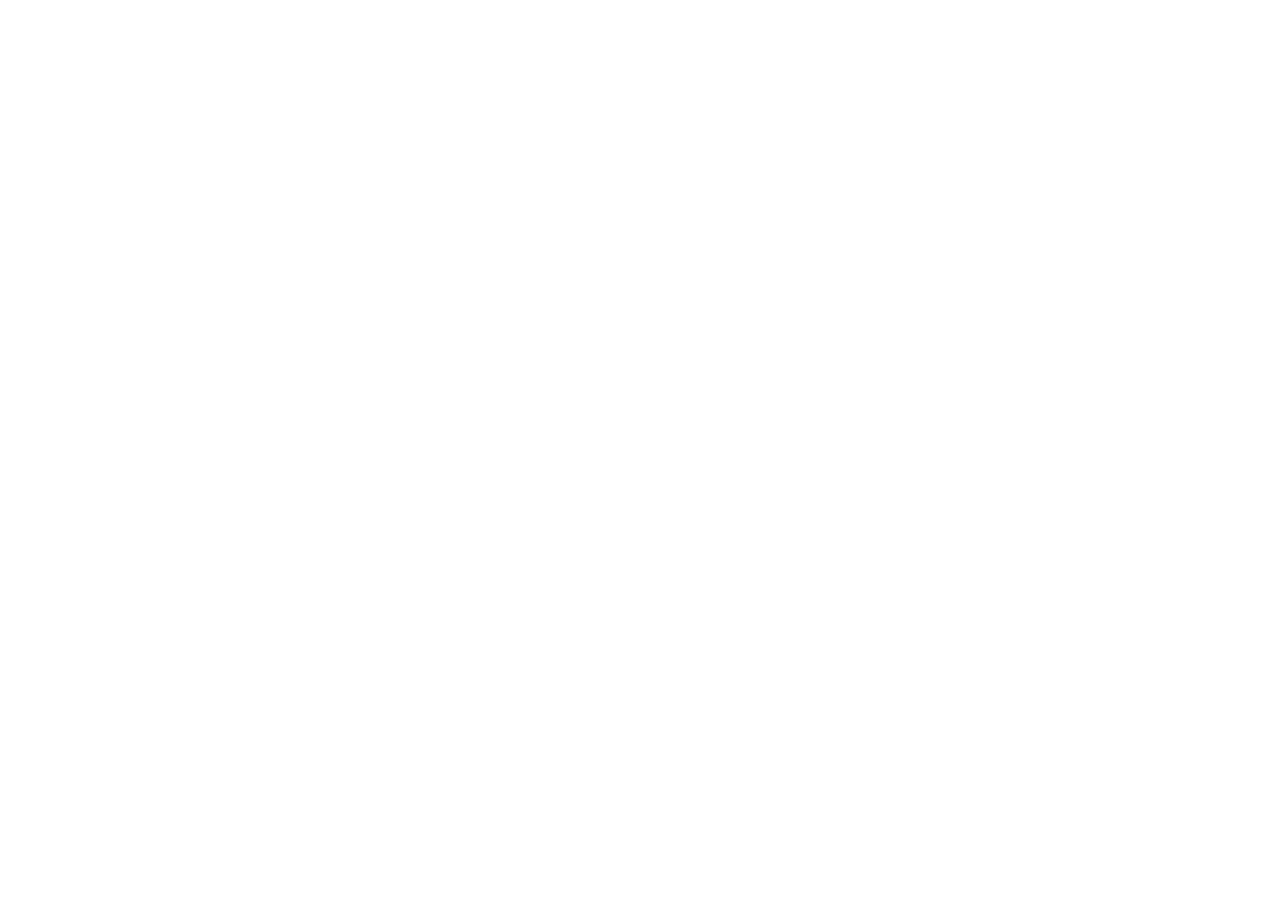
==== index.html @ 72d750d3 "Update 23:40 07/07/2023" ====
<!DOCTYPE html>
<html lang="en">
<head>
    <meta charset="UTF-8">
    <meta name="viewport" content="width=device-width, initial-scale=1.0">
    <title>Website cá  nhân của Jung Nguyen</title>
    <link rel="icon" href="Img/ico_web.png" type="image/png">
    <link rel="stylesheet" href="style.css">
    <script src="Notice.js"></script>
</head>
<body>
    
</body>
</html>
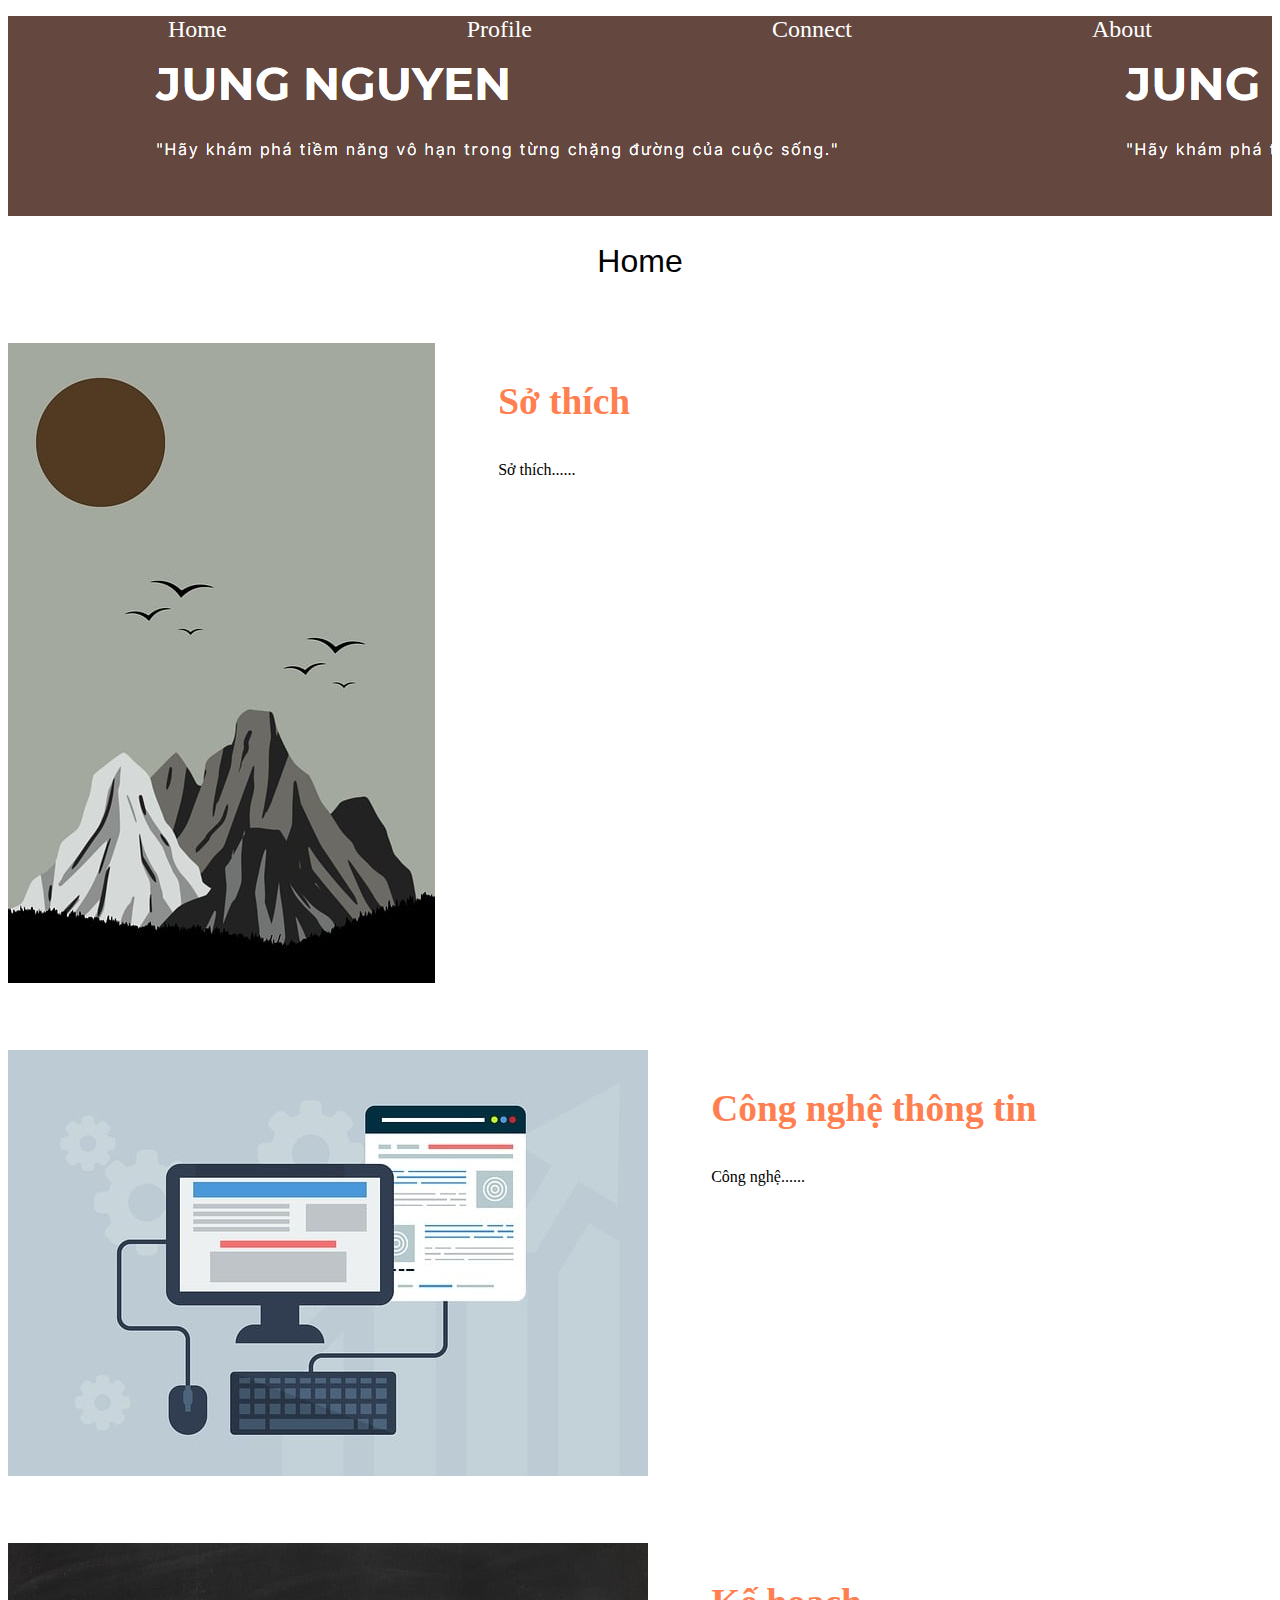
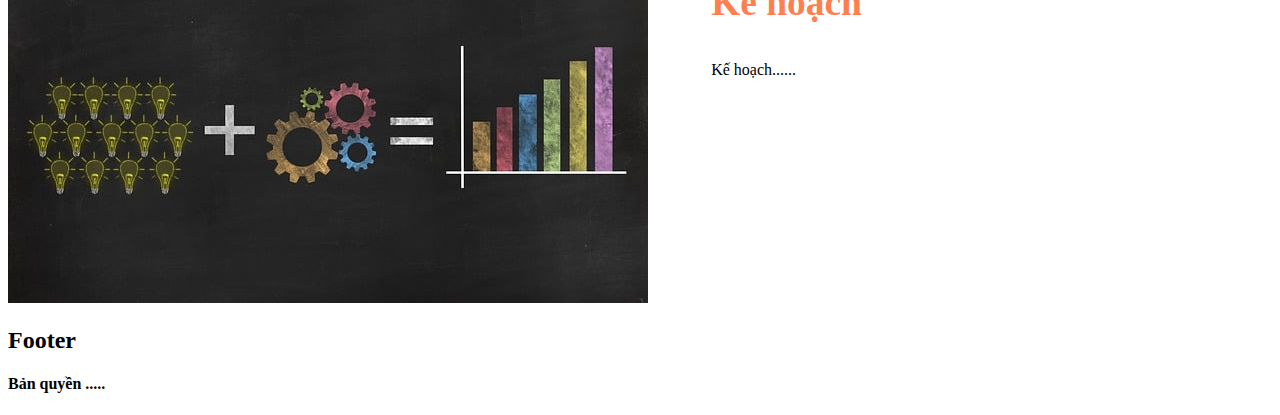
==== commit 7f1697a9: "Update 14:11 08/07/2023" ====
--- a/index.html
+++ b/index.html
@@ -9,6 +9,70 @@
     <script src="Notice.js"></script>
 </head>
 <body>
-    
+        <div class="Home">
+            <div class="Header">
+                <div class="Menu">
+                    <ul>
+                        <li><a href="index.html">Home</a></li>
+                        <li><a href="profile.html">Profile</a></li>
+                        <li><a href="connect.html">Connect</a></li>
+                        <li><a href="about.html">About</a></li>
+                    </ul>
+                </div>
+            </div>
+
+            <div class="Content">
+                <h2>Home</h2>
+                
+                <div class="content1">
+                    <div class="img-content1">
+                        <img src="Img/image-content1.png" alt="">
+                    </div>
+                    <div class="Write">
+                        <div class="Write1">
+                            <h3>Sở thích</h3>
+                        </div>
+                        <div class="noidung">
+                            <p>Sở thích......</p>
+                        </div>
+                    </div>
+                </div>
+
+                <div class="content2">
+                    <div class="img-content2">
+                        <img src="Img/img-content2.jpg" alt="">
+                    </div>
+                    <div class="Write">
+                        <div class="Write1">
+                            <h3>Công nghệ thông tin</h3>
+                        </div>
+                        <div class="noidung">
+                            <p>Công nghệ......</p>
+                        </div>
+                    </div>
+                </div>
+
+                <div class="content3">
+                    <div class="img-content3">
+                        <img src="Img/img-content3.jpg" alt="">
+                    </div>
+                    <div class="Write">
+                        <div class="Write1">
+                            <h3>Kế hoạch</h3>
+                        </div>
+                        <div class="noidung">
+                            <p>Kế hoạch......</p>
+                        </div>
+                    </div>
+                </div>
+            </div>
+
+            <div title="Đây là Footer"  class="Footer">
+                <h2>Footer</h2>
+                <div class="Banquyen"> 
+                    <h4>Bản quyền ..... </h4>
+                </div>
+            </div>
+        </div>
 </body>
 </html>--- a/style.css
+++ b/style.css
@@ -0,0 +1,65 @@
+
+.Header{
+    background-image: url(Img/banner.png);
+    max-width: 100%;
+    height: 200px;
+    object-fit: contain;
+}
+.Menu>ul{
+    display: flex;
+    list-style: none;
+}
+.Menu>ul>li{
+    margin: auto;
+}
+.Menu>ul>li>a{
+    text-decoration: none;
+    color: #ffffff;
+    font-family: 'Times New Roman', Times, serif;
+    font-size: x-large;
+    
+}
+.Content>h2{
+    text-align: center;
+    font-family: 'Franklin Gothic Medium', 'Arial Narrow', Arial, sans-serif;
+    font-size: xx-large;
+    font-weight: 400;
+    color: rgb(0, 0, 0);
+}
+.Content>.content1{
+    display: flex ;
+    margin-top: 5%;
+}
+.Content>.content1>.Write{
+    padding-left: 5%;
+}
+.Content>.content1>.Write>.Write1{
+    color: coral;
+    font-size: xx-large;
+    font-family: Georgia, 'Times New Roman', Times, serif;
+}
+.Content>.content2{
+    display: flex ;
+    margin-top: 5%;
+}
+.Content>.content2>.Write{
+    padding-left: 5%;
+}
+.Content>.content2>.Write>.Write1{
+    color: coral;
+    font-size: xx-large;
+    font-family: Georgia, 'Times New Roman', Times, serif;
+}
+.Content>.content3{
+    display: flex ;
+    margin-top: 5%;
+}
+.Content>.content3>.Write{
+    padding-left: 5%;
+}
+.Content>.content3>.Write>.Write1{
+    color: coral;
+    font-size: xx-large;
+    font-family: Georgia, 'Times New Roman', Times, serif;
+}
+
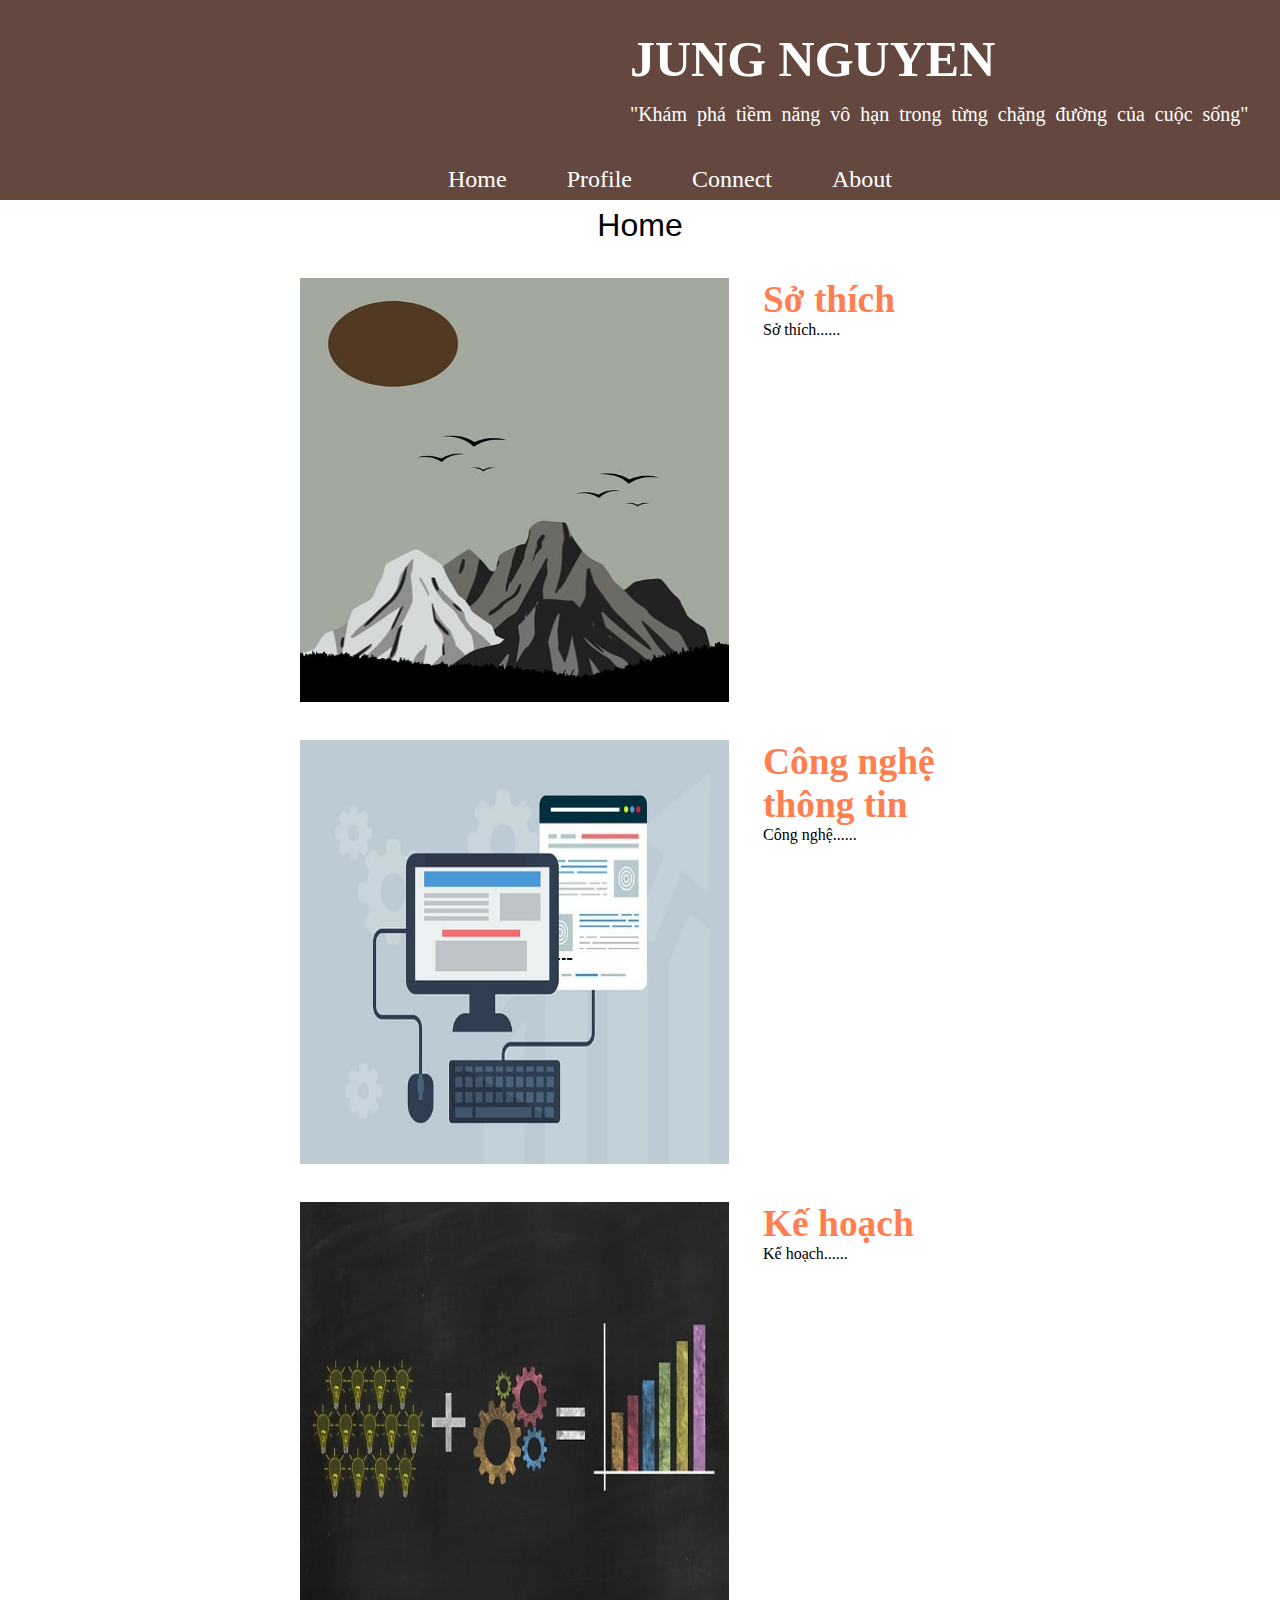
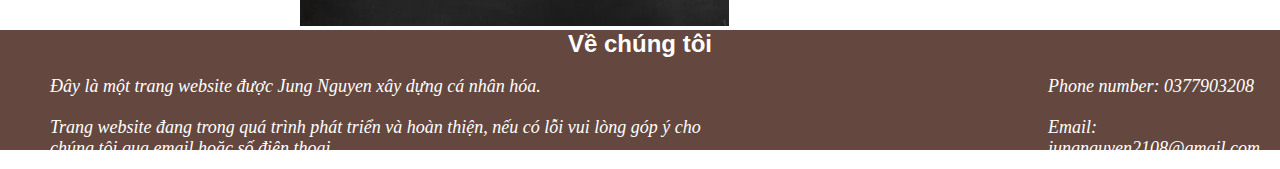
==== commit 3fe34583: "Update 20:58 08/07/2023" ====
--- a/index.html
+++ b/index.html
@@ -10,9 +10,15 @@
 </head>
 <body>
         <div class="Home">
+
             <div class="Header">
+                <div class="title">
+                    <h1>JUNG NGUYEN</h1>
+                    <P class="cn">"Khám phá tiềm năng vô hạn trong từng chặng đường của cuộc sống"</P>
+                </div>
+                
                 <div class="Menu">
-                    <ul>
+                    <ul class="mn">
                         <li><a href="index.html">Home</a></li>
                         <li><a href="profile.html">Profile</a></li>
                         <li><a href="connect.html">Connect</a></li>
@@ -68,9 +74,26 @@
             </div>
 
             <div title="Đây là Footer"  class="Footer">
-                <h2>Footer</h2>
-                <div class="Banquyen"> 
-                    <h4>Bản quyền ..... </h4>
+                <h2>Về chúng tôi </h2> 
+                <br> <br>
+                <div class="Text-Footer">
+                    <div class="Text-Footer-1">
+                        <div class="text-1"> 
+                            <p>Đây là một trang website  được Jung Nguyen xây dựng cá nhân hóa.</p>
+                        </div> 
+                        <div class="text-2">
+                            <p>Trang website đang trong quá trình phát triển và hoàn thiện, nếu có lỗi vui lòng góp ý cho chúng tôi qua email hoặc số điện thoại. </p>
+                        </div>
+                    </div>
+    
+                    <div class="Text-Footer-2">
+                        <div class="text-1"> 
+                            <p>Phone number: 0377903208</p>
+                        </div> 
+                        <div class="text-2">
+                            <p>Email: jungnguyen2108@gmail.com</p>
+                        </div>
+                    </div>
                 </div>
             </div>
         </div>
--- a/style.css
+++ b/style.css
@@ -1,26 +1,58 @@
-
+*{
+    padding: 0;
+    margin: 0;
+    
+}
+.Home{
+    background-color: #64483f;
+    width: 100%;
+    height: 200px;
+}
 .Header{
-    background-image: url(Img/banner.png);
-    max-width: 100%;
-    height: 200px;
-    object-fit: contain;
+    color: #ffff;
+}
+.title{
+    padding-left: 630px;
+    padding-bottom: 40px;
+}
+.title>h1{
+    padding: 30px 0 15px 0;
+    font-size: 50px;
+    
+}
+.title>.cn{
+    font-size: 20px;
+    word-spacing: 5px;
+    /* khoảng cách các từ trong văn bản */
+}
+.Menu{
+    display:  flex;
+    justify-content: center;
+    /* căn giữa menu */
 }
 .Menu>ul{
-    display: flex;
+    display: flex; 
     list-style: none;
 }
 .Menu>ul>li{
-    margin: auto;
+    padding-left: 60px;
+    
 }
 .Menu>ul>li>a{
     text-decoration: none;
-    color: #ffffff;
+    color: #fff;
     font-family: 'Times New Roman', Times, serif;
     font-size: x-large;
     
 }
+.Content{
+    padding: 0 300px;
+    flex: 1;
+    position: relative;
+}
 .Content>h2{
     text-align: center;
+    padding-top: 2%;
     font-family: 'Franklin Gothic Medium', 'Arial Narrow', Arial, sans-serif;
     font-size: xx-large;
     font-weight: 400;
@@ -29,6 +61,10 @@
 .Content>.content1{
     display: flex ;
     margin-top: 5%;
+}
+.Content>.content1>.img-content1>img{
+    height: 424px;
+    width: 429px;
 }
 .Content>.content1>.Write{
     padding-left: 5%;
@@ -42,6 +78,10 @@
     display: flex ;
     margin-top: 5%;
 }
+.Content>.content2>.img-content2>img{
+    height: 424px;
+    width: 429px;
+}
 .Content>.content2>.Write{
     padding-left: 5%;
 }
@@ -54,6 +94,10 @@
     display: flex ;
     margin-top: 5%;
 }
+.Content>.content3>.img-content3>img{
+    height: 424px;
+    width: 429px;
+}
 .Content>.content3>.Write{
     padding-left: 5%;
 }
@@ -63,3 +107,48 @@
     font-family: Georgia, 'Times New Roman', Times, serif;
 }
 
+.Footer{
+    background-color:   #64483f;
+    height: 120px;
+    max-width: 100%;
+
+}
+.Text-Footer{
+    display: flex;
+}
+.Footer>h2{
+    color: #fff;
+    font-size: x-large;
+    font-family: 'Gill Sans', 'Gill Sans MT', Calibri, 'Trebuchet MS', sans-serif;
+    position: absolute;
+    left: 50%;
+    transform: translateX(-50%);
+}
+.Footer>.Text-Footer>.Text-Footer-1>.text-1{
+    padding: 10px 20px 10px 50px;
+    color: #fff;
+    font-size: large;
+    font-family: 'Times New Roman', Times, serif;
+    font-style: italic;
+}
+.Footer>.Text-Footer>.Text-Footer-1>.text-2{
+    padding: 10px 20px 10px 50px;
+    color: #fff;
+    font-size: large;
+    font-family: 'Times New Roman', Times, serif;
+    font-style: italic;
+}
+.Footer>.Text-Footer>.Text-Footer-2>.text-1{
+    padding: 10px 20px 10px 300px;
+    color: #fff;
+    font-size: large;
+    font-family: 'Times New Roman', Times, serif;
+    font-style: italic;
+}
+.Footer>.Text-Footer>.Text-Footer-2>.text-2{
+    padding: 10px 20px 10px 300px;
+    color: #fff;
+    font-size: large;
+    font-family: 'Times New Roman', Times, serif;
+    font-style: italic;
+}
